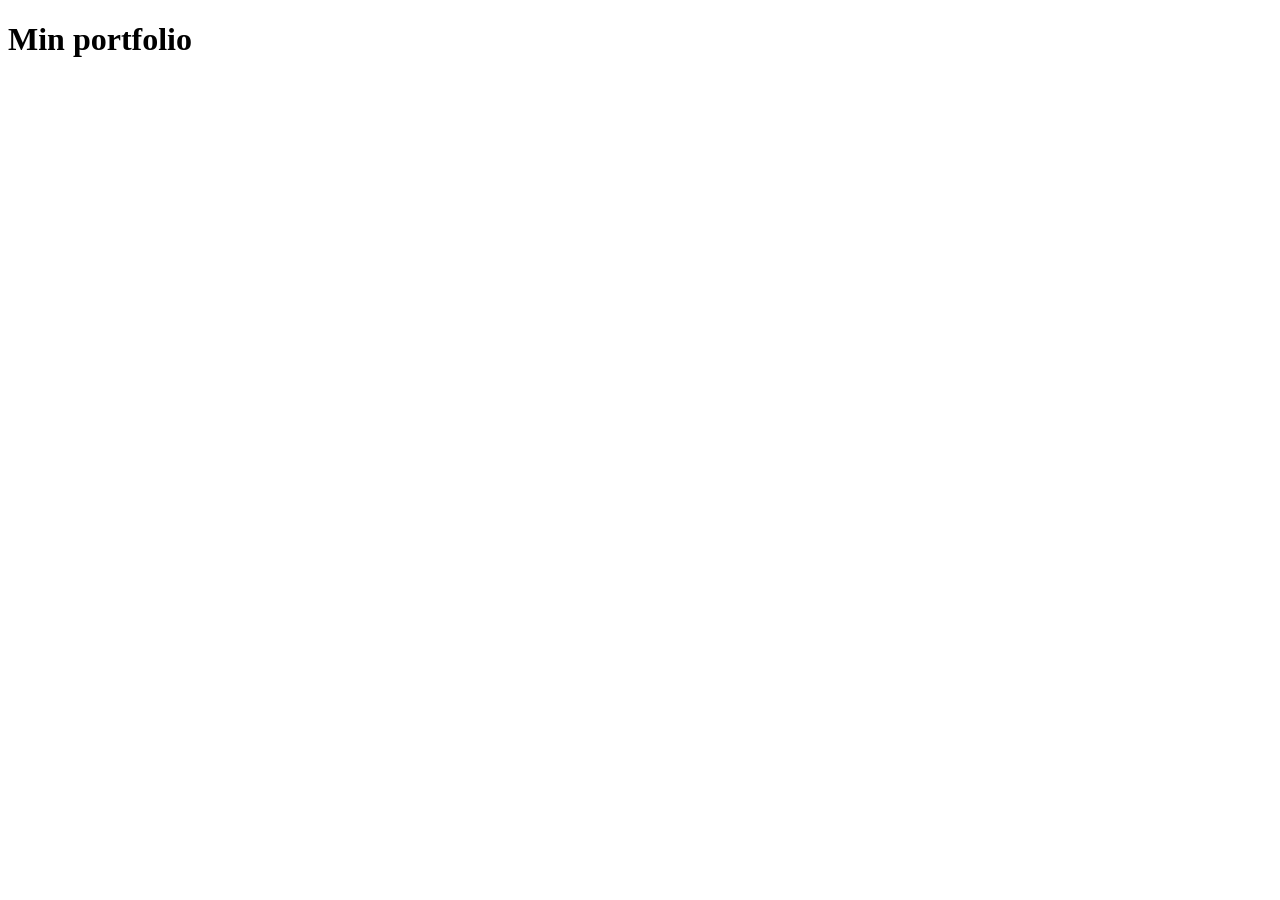
==== index.html @ 8f4e65f9 "initial commit" ====
<!DOCTYPE html>
<html lang="da">

<head>
    <meta charset="UTF-8">
    <meta name="viewport" content="width=device-width, initial-scale=1.0">
    <meta name="robots" content="noindex">
    <title>Forside</title>
</head>

<body>
    <h1>Min portfolio</h1>
</body>

</html>
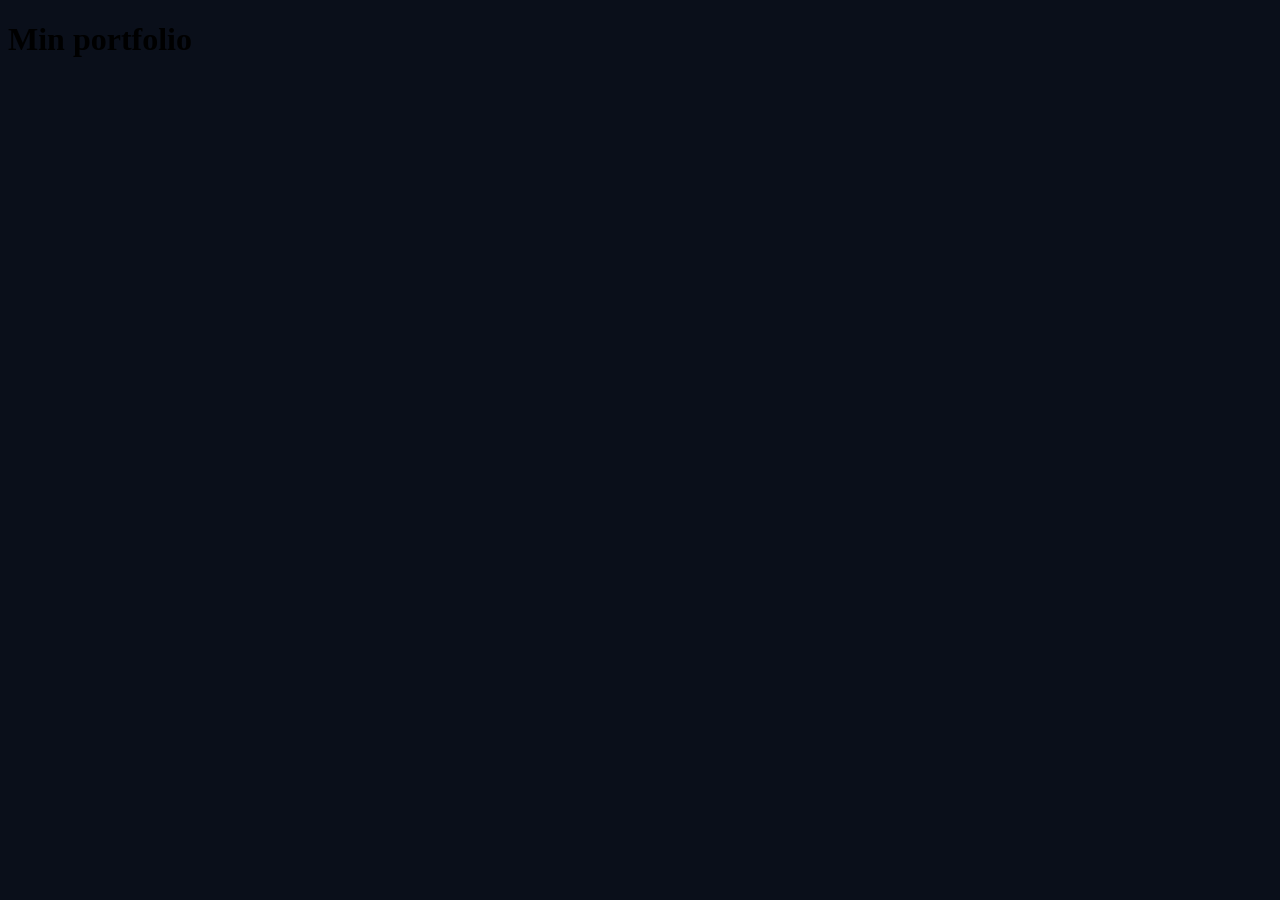
==== commit de578d15: "og linkede til css" ====
--- a/index.html
+++ b/index.html
@@ -6,10 +6,30 @@
     <meta name="viewport" content="width=device-width, initial-scale=1.0">
     <meta name="robots" content="noindex">
     <title>Forside</title>
+
+    <link rel="stylesheet" href="style.css">
+    <link rel="stylesheet" href="layout.css">
 </head>
 
 <body>
-    <h1>Min portfolio</h1>
+
+    <header>
+
+        <h1>Min portfolio</h1>
+
+    </header>
+
+    <main>
+
+
+
+    </main>
+
+    <footer>
+
+
+
+    </footer>
 </body>
 
 </html>
--- a/style.css
+++ b/style.css
@@ -0,0 +1,3 @@
+body {
+    background-color: #0A0F1A;
+}
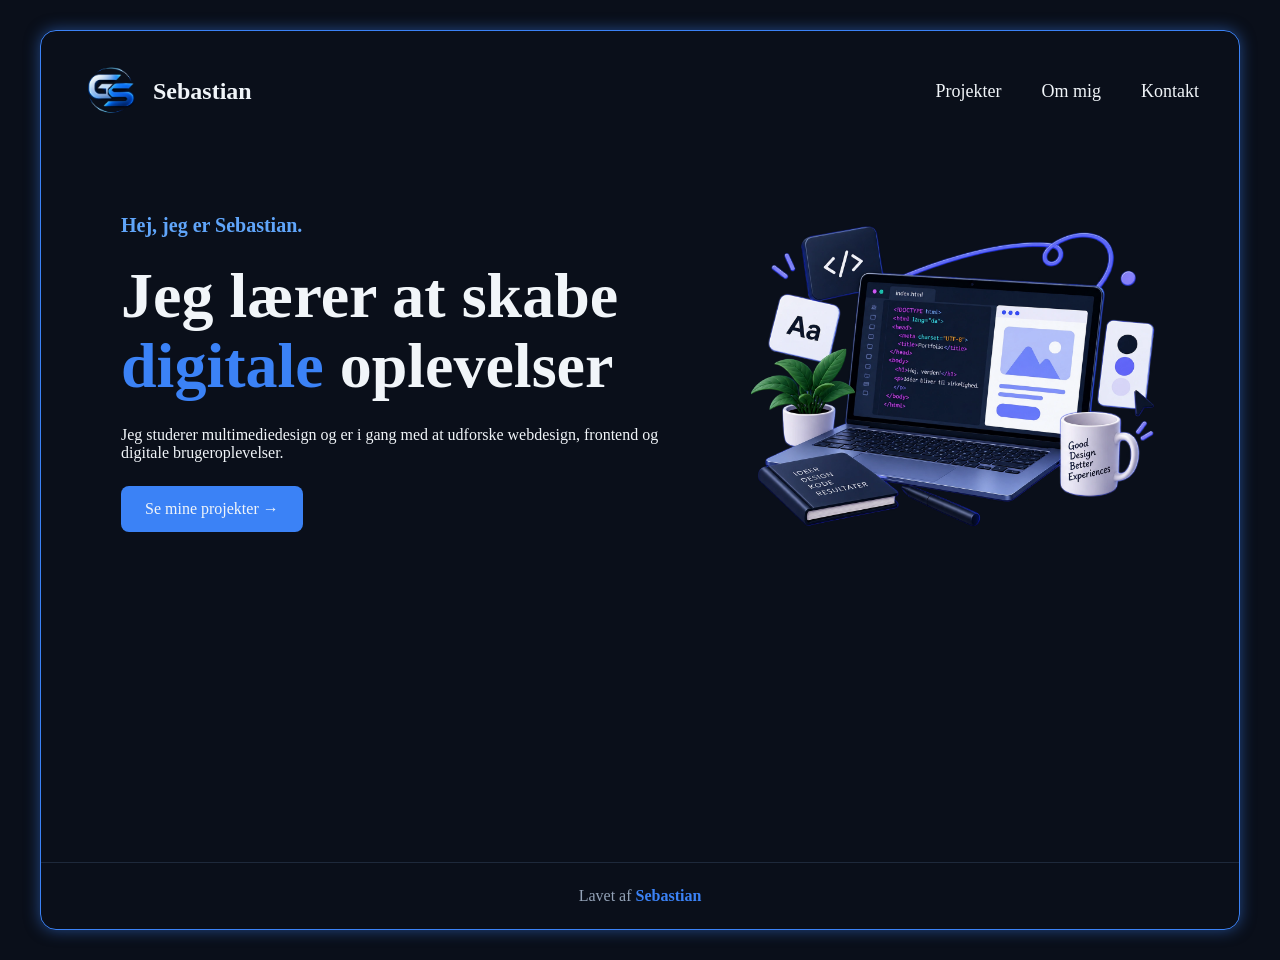
==== commit c06c477e: "har lavet en hero og en god start(ryd op i css)" ====
--- a/index.html
+++ b/index.html
@@ -15,19 +15,64 @@
 
     <header>
 
-        <h1>Min portfolio</h1>
+        <a class="logo" href="index.html">
+
+            <img src="img/logo.webp" alt="GS logo">
+
+            <span>Sebastian</span>
+
+        </a>
+
+        <nav>
+            <ul>
+
+                <li><a href="projekter.html">Projekter</a></li>
+
+                <li><a href="om_mig.html">Om mig</a></li>
+
+                <li><a href="kontakt.html">Kontakt</a></li>
+            </ul>
+        </nav>
 
     </header>
 
     <main>
 
+        <div class="hero">
 
+            <section class="hero_content">
+
+                <p class="hero_intro">
+                    Hej, jeg er Sebastian.
+                </p>
+
+                <h1>
+                    Jeg lærer at skabe
+                    <span>digitale</span> oplevelser
+                </h1>
+
+                <p class="hero_text">
+                    Jeg studerer multimediedesign og er i gang med at udforske
+                    webdesign, frontend og digitale brugeroplevelser.
+                </p>
+
+                <a class="hero_button" href="projekter.html">
+                    Se mine projekter →
+                </a>
+
+            </section>
+
+            <img class="hero_graphic" src="img/hero_img.webp" alt="Grafisk illustration af webdesign">
+
+        </div>
 
     </main>
 
     <footer>
 
-
+        <p>
+            Lavet af <span>Sebastian</span>
+        </p>
 
     </footer>
 </body>
--- a/style.css
+++ b/style.css
@@ -1,3 +1,93 @@
+/*************** Reset *********************/
+* {
+margin: 0;
+padding: 0;
+box-sizing: border-box;
+}
+
+img {
+width: 100%;
+height: auto;
+display: block;
+}
+/*************** Reset *********************/
+
 body {
     background-color: #0A0F1A;
+    border: 1px solid #3b82f6; 
+    border-radius: 16px;
+    box-shadow: 0 0 15px rgba(59, 130, 246, 0.5);
+}
+
+.logo {
+    color: #F1F5F9;
+    text-decoration: none;
+    font-size: 24px;
+    font-weight: 700;
+}
+
+nav ul {
+    list-style: none; 
+}
+
+nav a {
+    color:#F1F5F9;
+    text-decoration: none;
+    font-size: 18px;
+    padding-bottom: 10px;
+}
+
+nav a:hover {
+    color: #60A5FA;
+}
+
+nav a.active {
+    color: #F1F5F9; 
+    border-bottom: 2px solid #3b82f6;
+}
+
+.hero_intro {
+    color: #60A5FA;
+    font-size: 20px;
+    font-weight: 600;
+}
+
+.hero h1 {
+    color: #F1F5F9;
+    font-size: 40px;
+    line-height: 1.1;
+}
+
+.hero h1 span {
+    color: #3B82F6;
+}
+
+.hero_text {
+    color: #F1F5F9;
+    font-size: 16px;
+}
+
+.hero_button {
+    background-color: #3B82F6;
+    color: #F1F5F9;
+    text-decoration: none;
+    border-radius: 8px;
+    padding: 14px 24px;
+    width: fit-content;
+
+    transition: 0.3s;
+}
+
+.hero_button:hover {
+    box-shadow: 0 0 20px #3b82f6;
+}
+
+footer {
+    color: #94a3b8;
+    font-size: 16px;
+}
+
+footer span {
+    color: #3b82f6;
+    font-weight: 800;
 }
--- a/layout.css
+++ b/layout.css
@@ -0,0 +1,75 @@
+body {
+    max-width: 1200px;
+    margin: 30px 40px;
+
+    min-height: 100vh;
+    display: grid;
+    grid-template-rows: auto 1fr auto;
+}
+
+header {
+    display: flex;
+    justify-content: space-between;
+    align-items: center;
+
+    padding: 30px 40px;
+}
+
+.logo {
+    display: flex; 
+    align-items: center; 
+    gap: 12px;
+}
+
+.logo img {
+    width: 60px;
+    height: 60px;
+    object-fit: contain;
+}
+
+nav ul {        
+    display: flex;
+    gap: 40px;
+}
+
+.hero {
+    display: grid;
+    grid-template-columns: 1.3fr 1fr;
+    align-items: center;
+    gap: 80px;
+    padding: 60px 80px;
+}
+
+.hero h1 {
+    font-size: 64px;
+}
+
+.hero_content {
+    display: flex;
+    flex-direction: column;
+    align-items: flex-start;
+    gap: 24px;
+}
+
+.hero_graphic {
+    width: 100%;
+    margin-top: 0;
+}
+
+footer {
+    text-align: center;
+    padding: 24px;
+    border-top: 1px solid #1E293B;
+}
+
+footer p {
+    margin: 0;
+}
+
+@media (min-width: 1024px) {
+    
+    body {
+        max-width: 1200px;
+        margin: 30px auto;
+    }
+}
